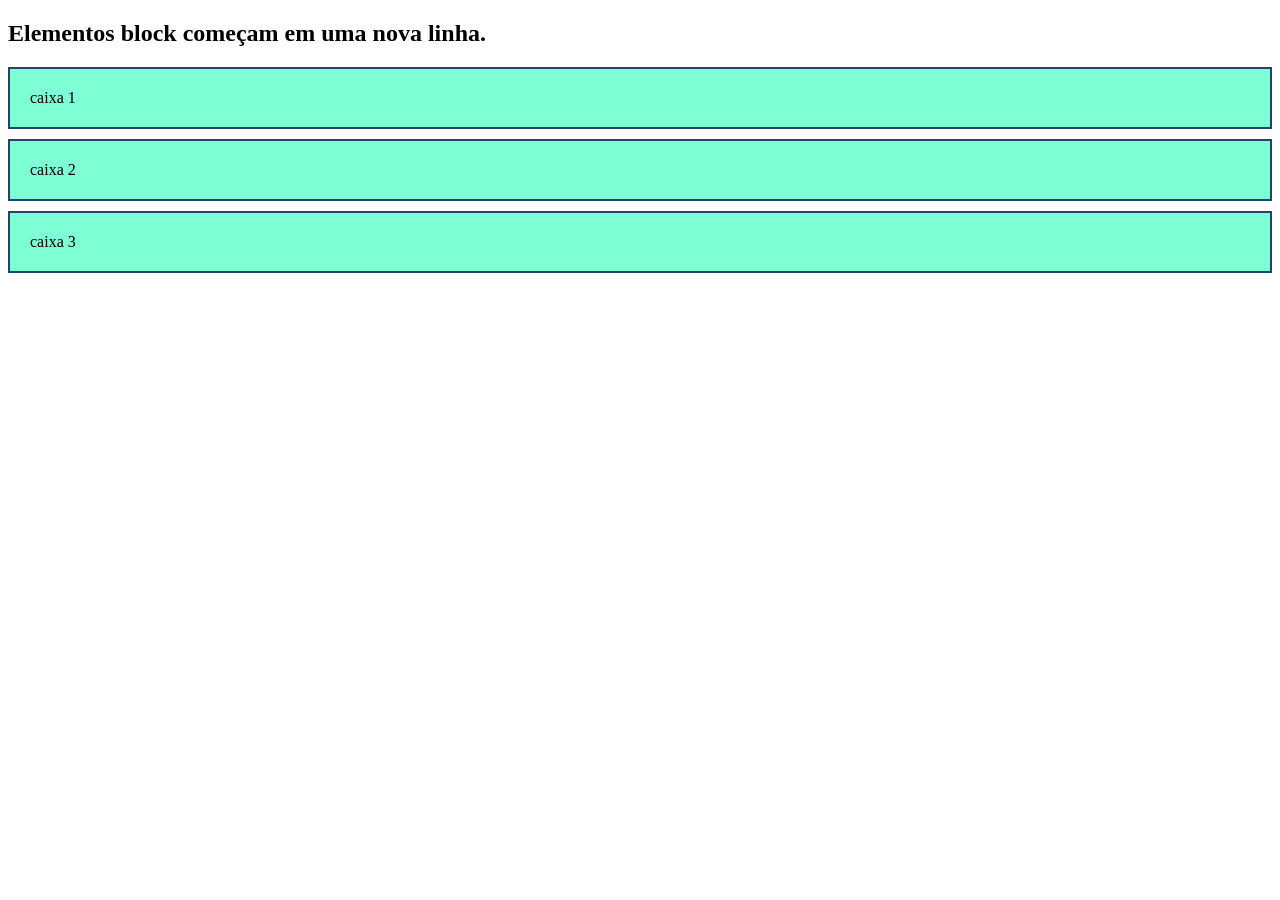
==== index.html @ 7a3a59e7 "caixa" ====
<!DOCTYPE html>
<html lang="pt-BR">
<head>
    <meta charset="UTF-8">
    <meta name="viewport" content="width=device-width, initial-scale=1.0">
    <title>Aula  com CSS</title>
      <link rel="stylesheet" href="/style.css">


</head>
<body>

<H2>Elementos block começam em uma nova linha.</H2>

<div class="caixa">caixa 1</div>
<div class="caixa">caixa 2</div>
<div class="caixa">caixa 3</div>

</body>
</html>
---- style.css ----
@import url('https://fonts.googleapis.com/css2?family=Black+Ops+One&family=Eater&family=Poppins:ital,wght@0,100;0,200;0,300;0,400;0,500;0,600;0,700;0,800;0,900;1,100;1,200;1,300;1,400;1,500;1,600;1,700;1,800;1,900&family=Redaction+50:ital,wght@0,400;0,700;1,400&family=Roboto:ital,wght@0,100..900;1,100..900&display=swap');
@import url('https://fonts.googleapis.com/css2?family=Black+Ops+One&family=Eater&family=Poppins:ital,wght@0,100;0,200;0,300;0,400;0,500;0,600;0,700;0,800;0,900;1,100;1,200;1,300;1,400;1,500;1,600;1,700;1,800;1,900&family=Redaction+50:ital,wght@0,400;0,700;1,400&family=Roboto:ital,wght@0,100..900;1,100..900&family=Science+Gothic:wght@100..900&display=swap');

   .caixa{
      display: black;
      background-color: aquamarine;
      border: 2px solid #246;
      padding: 20px;
      margin-bottom: 10px;
   }
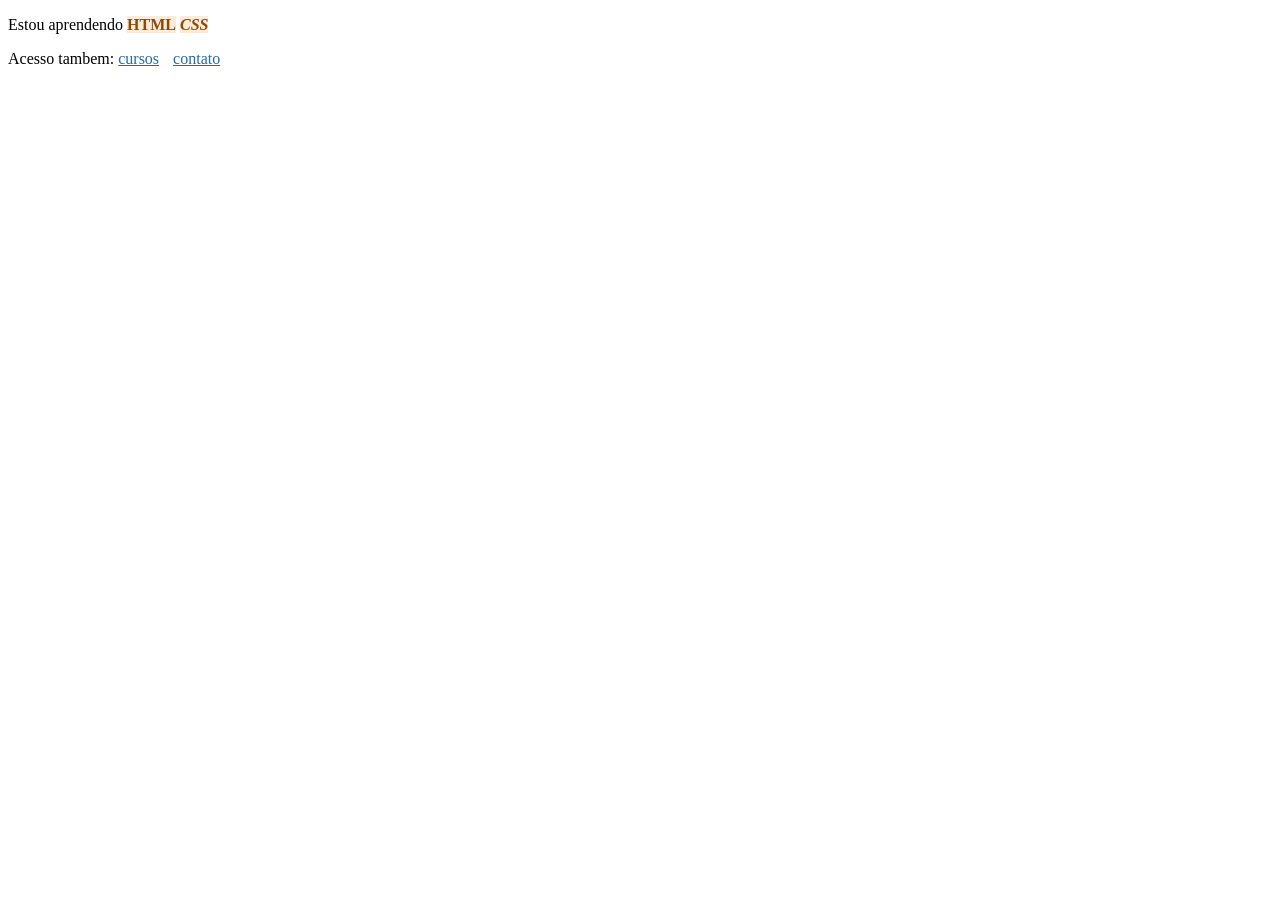
==== commit 3430e86d: "in-line sempre in-line" ====
--- a/index.html
+++ b/index.html
@@ -10,11 +10,16 @@
 </head>
 <body>
 
-<H2>Elementos block começam em uma nova linha.</H2>
+    <P>
+      Estou aprendendo
+      <strong>HTML</strong>
+      <em><strong>CSS</strong></em>
+    </P>
+    <p>Acesso tambem:
+        <a href="#">cursos</a>
+        <a href="#">contato</a>
+    </p>
 
-<div class="caixa">caixa 1</div>
-<div class="caixa">caixa 2</div>
-<div class="caixa">caixa 3</div>
-
+    
 </body>
 </html>
--- a/style.css
+++ b/style.css
@@ -1,10 +1,11 @@
 @import url('https://fonts.googleapis.com/css2?family=Black+Ops+One&family=Eater&family=Poppins:ital,wght@0,100;0,200;0,300;0,400;0,500;0,600;0,700;0,800;0,900;1,100;1,200;1,300;1,400;1,500;1,600;1,700;1,800;1,900&family=Redaction+50:ital,wght@0,400;0,700;1,400&family=Roboto:ital,wght@0,100..900;1,100..900&display=swap');
 @import url('https://fonts.googleapis.com/css2?family=Black+Ops+One&family=Eater&family=Poppins:ital,wght@0,100;0,200;0,300;0,400;0,500;0,600;0,700;0,800;0,900;1,100;1,200;1,300;1,400;1,500;1,600;1,700;1,800;1,900&family=Redaction+50:ital,wght@0,400;0,700;1,400&family=Roboto:ital,wght@0,100..900;1,100..900&family=Science+Gothic:wght@100..900&display=swap');
 
-   .caixa{
-      display: black;
-      background-color: aquamarine;
-      border: 2px solid #246;
-      padding: 20px;
-      margin-bottom: 10px;
-   }+      strong{
+         background-color: #fcebd8;
+         color: #8a4b08;
+      }
+      a{
+         color: #246b9e;
+         margin-right: 10px;
+      }
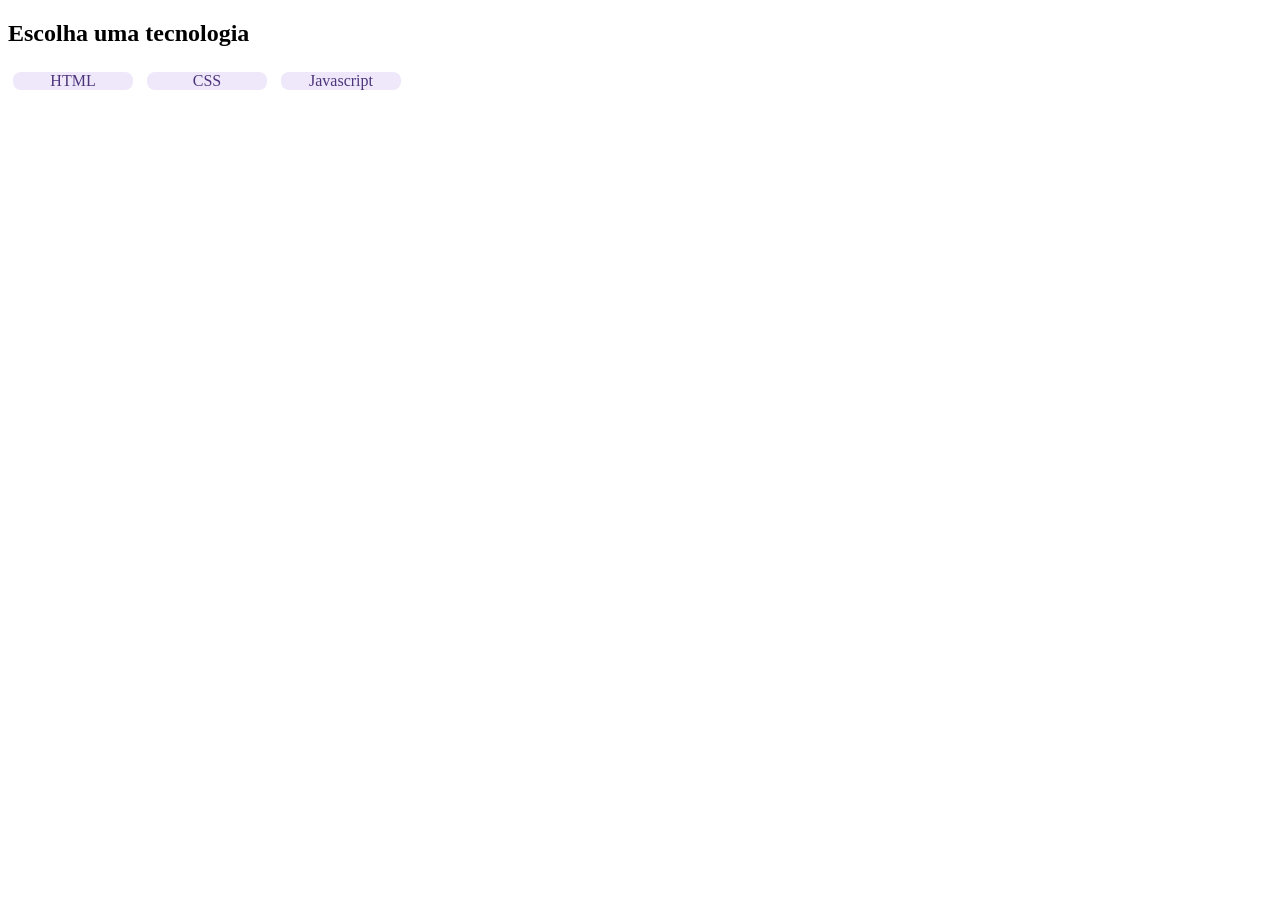
==== commit 0ed6bf36: "CAIXAS" ====
--- a/index.html
+++ b/index.html
@@ -10,16 +10,11 @@
 </head>
 <body>
 
-    <P>
-      Estou aprendendo
-      <strong>HTML</strong>
-      <em><strong>CSS</strong></em>
-    </P>
-    <p>Acesso tambem:
-        <a href="#">cursos</a>
-        <a href="#">contato</a>
-    </p>
+    <h2>Escolha uma tecnologia</h2>
 
-    
+    <span class="tag">HTML</span>
+    <span class="tag">CSS</span>
+    <span class="tag">Javascript</span>
+
 </body>
 </html>
--- a/style.css
+++ b/style.css
@@ -1,11 +1,13 @@
 @import url('https://fonts.googleapis.com/css2?family=Black+Ops+One&family=Eater&family=Poppins:ital,wght@0,100;0,200;0,300;0,400;0,500;0,600;0,700;0,800;0,900;1,100;1,200;1,300;1,400;1,500;1,600;1,700;1,800;1,900&family=Redaction+50:ital,wght@0,400;0,700;1,400&family=Roboto:ital,wght@0,100..900;1,100..900&display=swap');
 @import url('https://fonts.googleapis.com/css2?family=Black+Ops+One&family=Eater&family=Poppins:ital,wght@0,100;0,200;0,300;0,400;0,500;0,600;0,700;0,800;0,900;1,100;1,200;1,300;1,400;1,500;1,600;1,700;1,800;1,900&family=Redaction+50:ital,wght@0,400;0,700;1,400&family=Roboto:ital,wght@0,100..900;1,100..900&family=Science+Gothic:wght@100..900&display=swap');
 
-      strong{
-         background-color: #fcebd8;
-         color: #8a4b08;
-      }
-      a{
-         color: #246b9e;
-         margin-right: 10px;
-      }+   .tag{
+      display: inline-block;
+      width: 120px;
+      padding-right: 15px 10px;
+      margin: 5px;
+      background-color: #eee8fa;
+      color: #4d347a;
+      text-align: center;
+      border-radius: 8px;
+   }
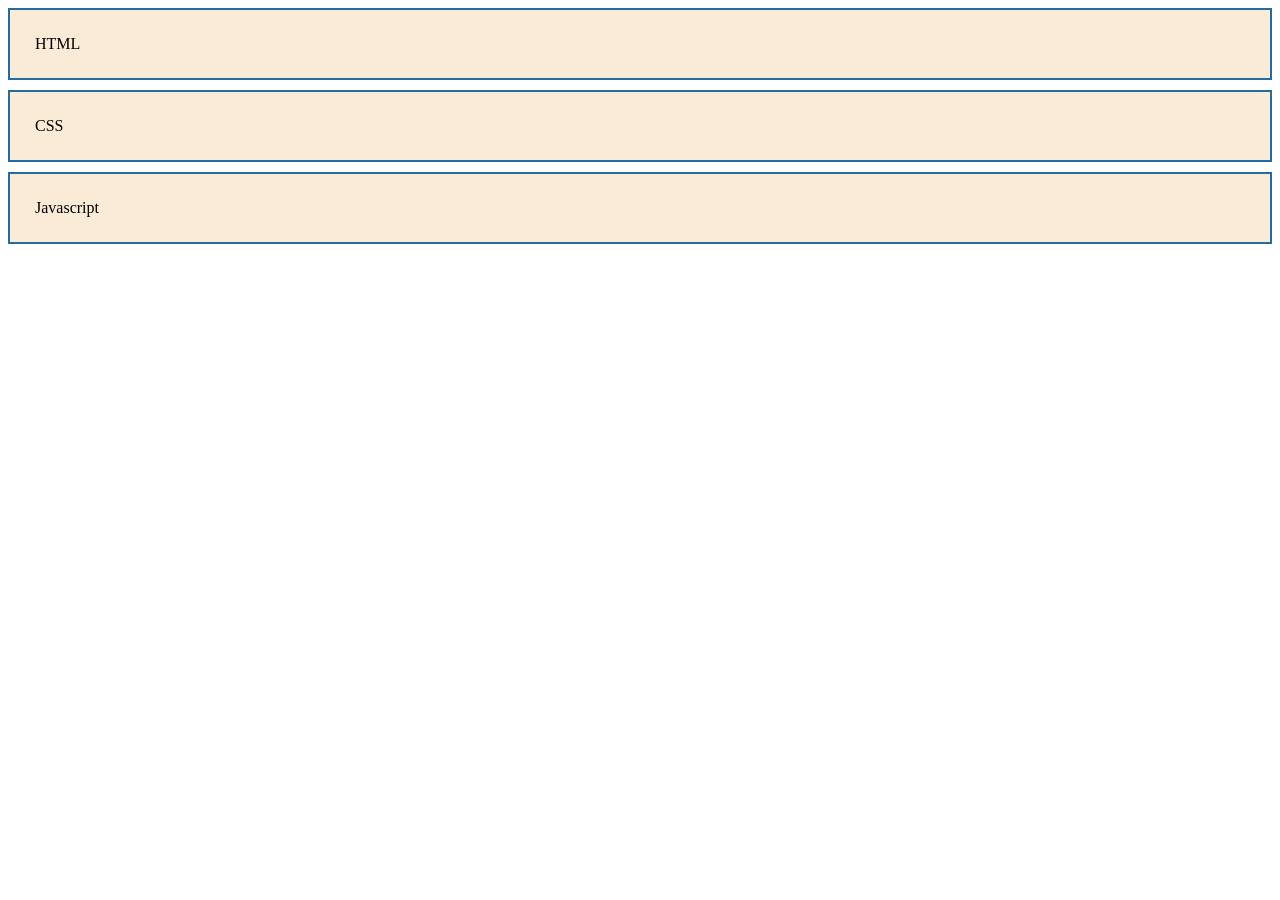
==== commit 33a80d54: "Row" ====
--- a/index.html
+++ b/index.html
@@ -10,11 +10,11 @@
 </head>
 <body>
 
-    <h2>Escolha uma tecnologia</h2>
-
-    <span class="tag">HTML</span>
-    <span class="tag">CSS</span>
-    <span class="tag">Javascript</span>
-
+  
+<div class="container">
+    <div class="item">HTML</div>
+    <div class="item">CSS</div>
+    <div class="item">Javascript</div>
+  </div>
 </body>
 </html>
--- a/style.css
+++ b/style.css
@@ -1,13 +1,14 @@
 @import url('https://fonts.googleapis.com/css2?family=Black+Ops+One&family=Eater&family=Poppins:ital,wght@0,100;0,200;0,300;0,400;0,500;0,600;0,700;0,800;0,900;1,100;1,200;1,300;1,400;1,500;1,600;1,700;1,800;1,900&family=Redaction+50:ital,wght@0,400;0,700;1,400&family=Roboto:ital,wght@0,100..900;1,100..900&display=swap');
 @import url('https://fonts.googleapis.com/css2?family=Black+Ops+One&family=Eater&family=Poppins:ital,wght@0,100;0,200;0,300;0,400;0,500;0,600;0,700;0,800;0,900;1,100;1,200;1,300;1,400;1,500;1,600;1,700;1,800;1,900&family=Redaction+50:ital,wght@0,400;0,700;1,400&family=Roboto:ital,wght@0,100..900;1,100..900&family=Science+Gothic:wght@100..900&display=swap');
 
-   .tag{
-      display: inline-block;
-      width: 120px;
-      padding-right: 15px 10px;
-      margin: 5px;
-      background-color: #eee8fa;
-      color: #4d347a;
-      text-align: center;
-      border-radius: 8px;
-   }+   .container{
+      display: flex;
+      gap: 10px;
+      flex-direction: column;
+   }
+
+   .item{
+      background-color: antiquewhite;
+      border: 2px solid #246b9e;
+      padding: 25px;
+   }
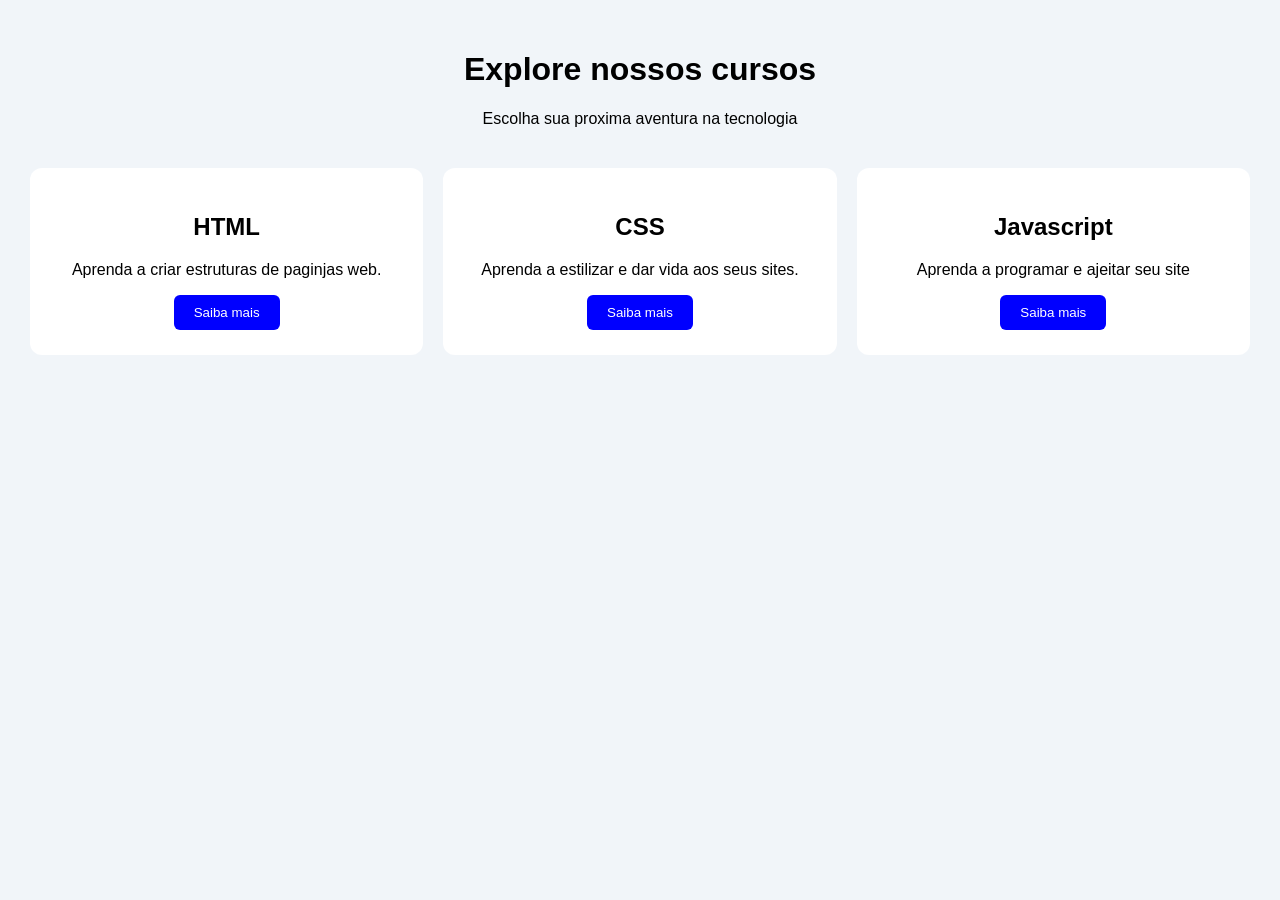
==== commit 366ee5f7: "Caixas 2.0" ====
--- a/index.html
+++ b/index.html
@@ -10,11 +10,29 @@
 </head>
 <body>
 
-  
-<div class="container">
-    <div class="item">HTML</div>
-    <div class="item">CSS</div>
-    <div class="item">Javascript</div>
-  </div>
+  <header>
+    <h1>Explore nossos cursos</h1>
+    <p>Escolha sua proxima aventura na tecnologia</p>
+  </header>
+    <main class="container">
+
+      <div class="card">
+
+        <h2>HTML</h2>
+        <p>Aprenda a criar estruturas de paginjas web.</p>
+        <button>Saiba mais</button>
+
+      </div>
+      <div class="card">
+        <h2>CSS</h2>
+        <p>Aprenda a estilizar e dar vida aos seus sites.</p>
+        <button>Saiba mais</button>
+      </div>
+      <div class="card">
+        <h2>Javascript</h2>
+        <p>Aprenda a programar e ajeitar seu site</p>
+        <button>Saiba mais</button>
+      </div>
+    </main>
 </body>
 </html>
--- a/style.css
+++ b/style.css
@@ -1,14 +1,44 @@
 @import url('https://fonts.googleapis.com/css2?family=Black+Ops+One&family=Eater&family=Poppins:ital,wght@0,100;0,200;0,300;0,400;0,500;0,600;0,700;0,800;0,900;1,100;1,200;1,300;1,400;1,500;1,600;1,700;1,800;1,900&family=Redaction+50:ital,wght@0,400;0,700;1,400&family=Roboto:ital,wght@0,100..900;1,100..900&display=swap');
 @import url('https://fonts.googleapis.com/css2?family=Black+Ops+One&family=Eater&family=Poppins:ital,wght@0,100;0,200;0,300;0,400;0,500;0,600;0,700;0,800;0,900;1,100;1,200;1,300;1,400;1,500;1,600;1,700;1,800;1,900&family=Redaction+50:ital,wght@0,400;0,700;1,400&family=Roboto:ital,wght@0,100..900;1,100..900&family=Science+Gothic:wght@100..900&display=swap');
 
-   .container{
-      display: flex;
-      gap: 10px;
-      flex-direction: column;
-   }
+ *{
 
-   .item{
-      background-color: antiquewhite;
-      border: 2px solid #246b9e;
-      padding: 25px;
-   }
+ }
+ 
+ body{
+   font-family: Arial, Helvetica, sans-serif;
+   background-color: #f1f5f9;
+   margin: 0;
+   padding: 30px;
+ }
+
+ header{
+   text-align: center;
+   margin-bottom: 40px;
+ }
+ .container{
+   display: flex;
+   gap: 20px;
+ }
+ .card{
+   background-color: white;
+   padding: 25px;
+   border-radius: 12px;
+   flex: 1;
+   text-align: center;
+ }
+
+ button{
+   background-color: blue;
+   color: white;
+   border: none;
+   padding: 10px 20px;
+   border-radius: 6px;
+   cursor: pointer;
+   transition: 0.3s;
+ }
+
+ button:hover{
+   background-color: rgb(2, 0, 133);
+   transform: translateX(5px);
+ }
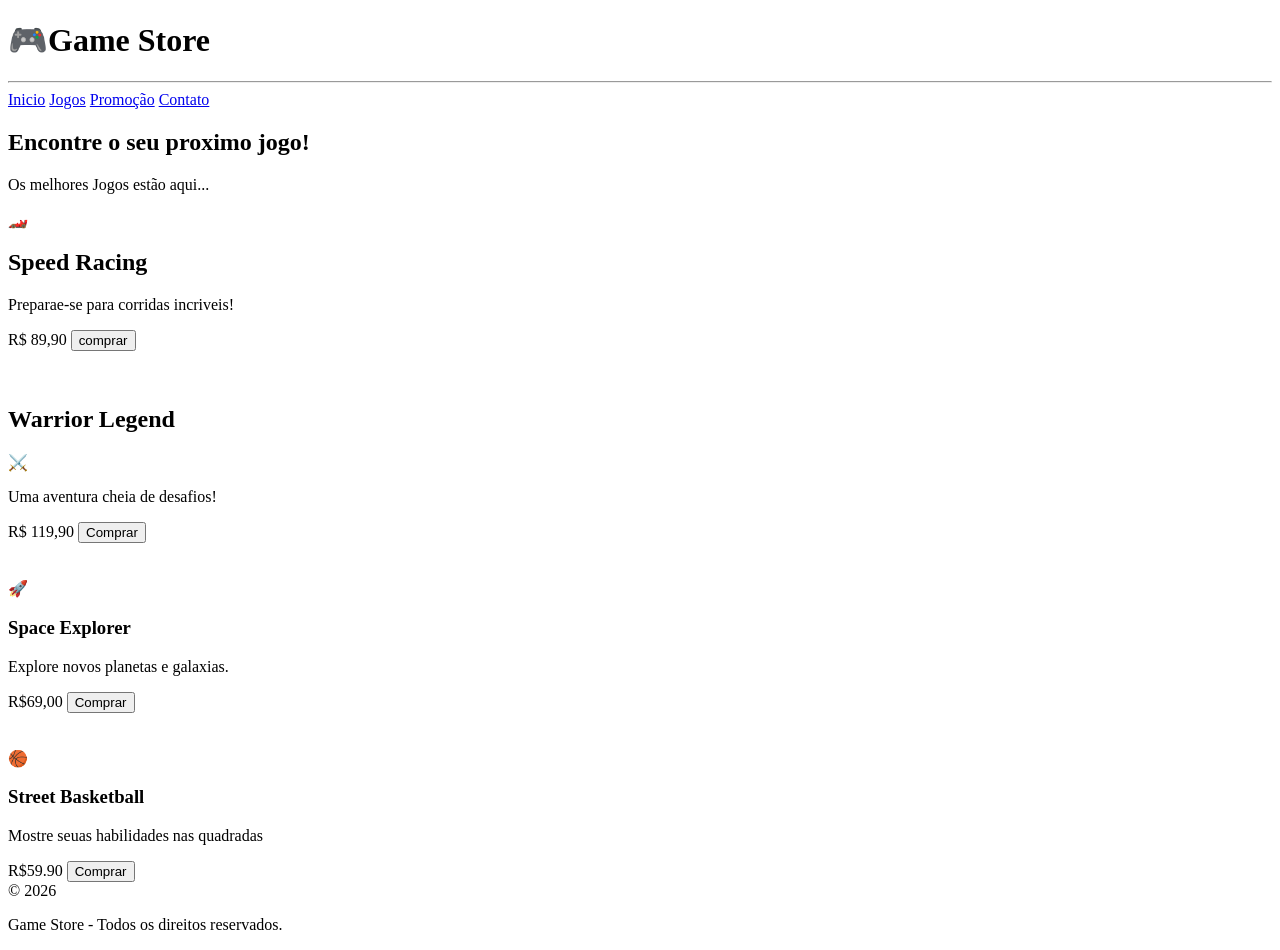
==== commit 31a84849: "GAMES" ====
--- a/index.html
+++ b/index.html
@@ -10,29 +10,58 @@
 </head>
 <body>
 
-  <header>
-    <h1>Explore nossos cursos</h1>
-    <p>Escolha sua proxima aventura na tecnologia</p>
+  <header class="topo">
+    <h1>🎮Game Store</h1>
+    <hr>
+    <nav>
+      <a href="#">Inicio</a>
+      <a href="#">Jogos</a>
+      <a href="#">Promoção</a>
+      <a href="#">Contato</a>
+    </nav>
   </header>
-    <main class="container">
+<section class="destaque">
+  <h2>Encontre o seu proximo jogo!</h2>
+  <p>Os melhores Jogos estão aqui...</p>
+</section>
+<main class="container">
+  <div class="card">
+      <div class="imagem imagem">🏎️</div>
+      <h2>Speed Racing</h2>
+      <p>Preparae-se para corridas incriveis!</p>
+      <span>R$ 89,90</span>
+      <button>comprar</button>
+  </div>
+  <br><br>
+  <div class="card">
+    <h2>Warrior Legend</h2>
+    <div class="imagem imagem 2 ">⚔️</div>
+    <p>Uma aventura cheia de desafios!</p>
+    <span>R$ 119,90</span>
+    <button>Comprar</button>
+  </div>
+  <br><br>
+  <div class="card]">
+    <div class="imagem imagem3">🚀</div>
+    <h3>Space Explorer</h3>
+    <p>Explore novos planetas e galaxias.</p>
+    <span>R$69,00</span>
+    <button>Comprar</button>
+  </div>
+  <br><br>
+  <div class="card">
+    <div class="imagem imagem4">🏀</div>
+    <h3>Street Basketball</h3>
+    <p>Mostre seuas habilidades nas quadradas</p>
+    <span>R$59.90</span>
+    <button>Comprar</button>
+  </div>
+</main>
 
-      <div class="card">
+  <footer>
+    &copy; <time datetime="2026">2026</time>
+    <p>Game Store - Todos os direitos reservados.</p>
+  </footer>
 
-        <h2>HTML</h2>
-        <p>Aprenda a criar estruturas de paginjas web.</p>
-        <button>Saiba mais</button>
-
-      </div>
-      <div class="card">
-        <h2>CSS</h2>
-        <p>Aprenda a estilizar e dar vida aos seus sites.</p>
-        <button>Saiba mais</button>
-      </div>
-      <div class="card">
-        <h2>Javascript</h2>
-        <p>Aprenda a programar e ajeitar seu site</p>
-        <button>Saiba mais</button>
-      </div>
-    </main>
 </body>
 </html>
--- a/style.css
+++ b/style.css
@@ -1,44 +1,4 @@
 @import url('https://fonts.googleapis.com/css2?family=Black+Ops+One&family=Eater&family=Poppins:ital,wght@0,100;0,200;0,300;0,400;0,500;0,600;0,700;0,800;0,900;1,100;1,200;1,300;1,400;1,500;1,600;1,700;1,800;1,900&family=Redaction+50:ital,wght@0,400;0,700;1,400&family=Roboto:ital,wght@0,100..900;1,100..900&display=swap');
 @import url('https://fonts.googleapis.com/css2?family=Black+Ops+One&family=Eater&family=Poppins:ital,wght@0,100;0,200;0,300;0,400;0,500;0,600;0,700;0,800;0,900;1,100;1,200;1,300;1,400;1,500;1,600;1,700;1,800;1,900&family=Redaction+50:ital,wght@0,400;0,700;1,400&family=Roboto:ital,wght@0,100..900;1,100..900&family=Science+Gothic:wght@100..900&display=swap');
 
- *{
 
- }
- 
- body{
-   font-family: Arial, Helvetica, sans-serif;
-   background-color: #f1f5f9;
-   margin: 0;
-   padding: 30px;
- }
-
- header{
-   text-align: center;
-   margin-bottom: 40px;
- }
- .container{
-   display: flex;
-   gap: 20px;
- }
- .card{
-   background-color: white;
-   padding: 25px;
-   border-radius: 12px;
-   flex: 1;
-   text-align: center;
- }
-
- button{
-   background-color: blue;
-   color: white;
-   border: none;
-   padding: 10px 20px;
-   border-radius: 6px;
-   cursor: pointer;
-   transition: 0.3s;
- }
-
- button:hover{
-   background-color: rgb(2, 0, 133);
-   transform: translateX(5px);
- }
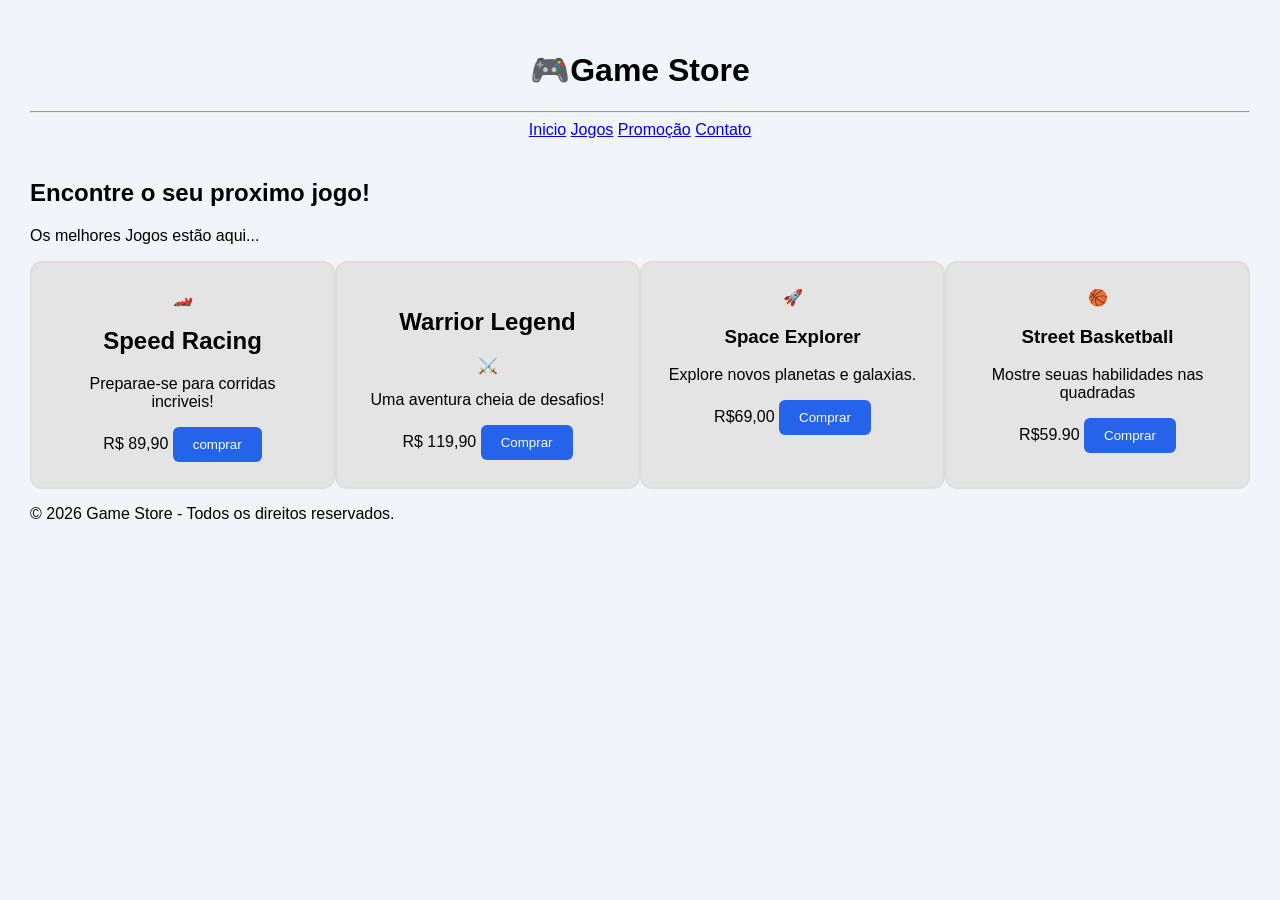
==== commit 6dd321ad: "Loja games" ====
--- a/index.html
+++ b/index.html
@@ -32,7 +32,6 @@
       <span>R$ 89,90</span>
       <button>comprar</button>
   </div>
-  <br><br>
   <div class="card">
     <h2>Warrior Legend</h2>
     <div class="imagem imagem 2 ">⚔️</div>
@@ -40,15 +39,13 @@
     <span>R$ 119,90</span>
     <button>Comprar</button>
   </div>
-  <br><br>
-  <div class="card]">
+  <div class="card">
     <div class="imagem imagem3">🚀</div>
     <h3>Space Explorer</h3>
     <p>Explore novos planetas e galaxias.</p>
     <span>R$69,00</span>
     <button>Comprar</button>
   </div>
-  <br><br>
   <div class="card">
     <div class="imagem imagem4">🏀</div>
     <h3>Street Basketball</h3>
@@ -59,8 +56,10 @@
 </main>
 
   <footer>
+    <p>
     &copy; <time datetime="2026">2026</time>
-    <p>Game Store - Todos os direitos reservados.</p>
+    Game Store - Todos os direitos reservados.
+  </p>
   </footer>
 
 </body>
--- a/style.css
+++ b/style.css
@@ -2,3 +2,60 @@
 @import url('https://fonts.googleapis.com/css2?family=Black+Ops+One&family=Eater&family=Poppins:ital,wght@0,100;0,200;0,300;0,400;0,500;0,600;0,700;0,800;0,900;1,100;1,200;1,300;1,400;1,500;1,600;1,700;1,800;1,900&family=Redaction+50:ital,wght@0,400;0,700;1,400&family=Roboto:ital,wght@0,100..900;1,100..900&family=Science+Gothic:wght@100..900&display=swap');
 
 
+:root{
+        --cor-fundo: #f1f5f9;
+        --cor-card: rgb(228, 228, 228);
+        --cor-borda: rgb(224, 221, 221);
+        --cor-botap: #2563eb;
+        --cor-houver:rgb(0, 47, 255);
+        --cor-texto:white;
+
+        --espacamento:20px;
+        --arrendondamento:12px;
+        --trancisao:0.3s;
+}   
+
+*{
+    box-sizing: border-box;
+}
+
+body{
+    font-family: Arial, Helvetica, sans-serif;
+    background-color: var(--cor-fundo);
+    margin: 0;
+    padding: 30px;
+}
+header{
+    text-align: center;
+    margin-bottom: 40px;
+}
+
+.container{
+    display: flex;
+    gap: var(--cor-card);
+    /*flex direction column: */
+}
+
+.card{
+    border: 2px solid var(--cor-borda);
+    background-color: var(--cor-card);
+    padding: 25px;
+    border-radius: var(--arrendondamento);
+    flex: 1;
+    text-align: center;
+}
+
+button{
+    background-color: var(--cor-botap);
+    color: var(--cor-texto);
+    border: none;
+    padding: 10px 20px;
+    border-radius: 6px;
+    cursor: pointer;
+    transition: var(--trancisao);
+}
+
+button:hover{
+    background-color: var(--cor-houver);
+    transform: translateX(5px);
+}
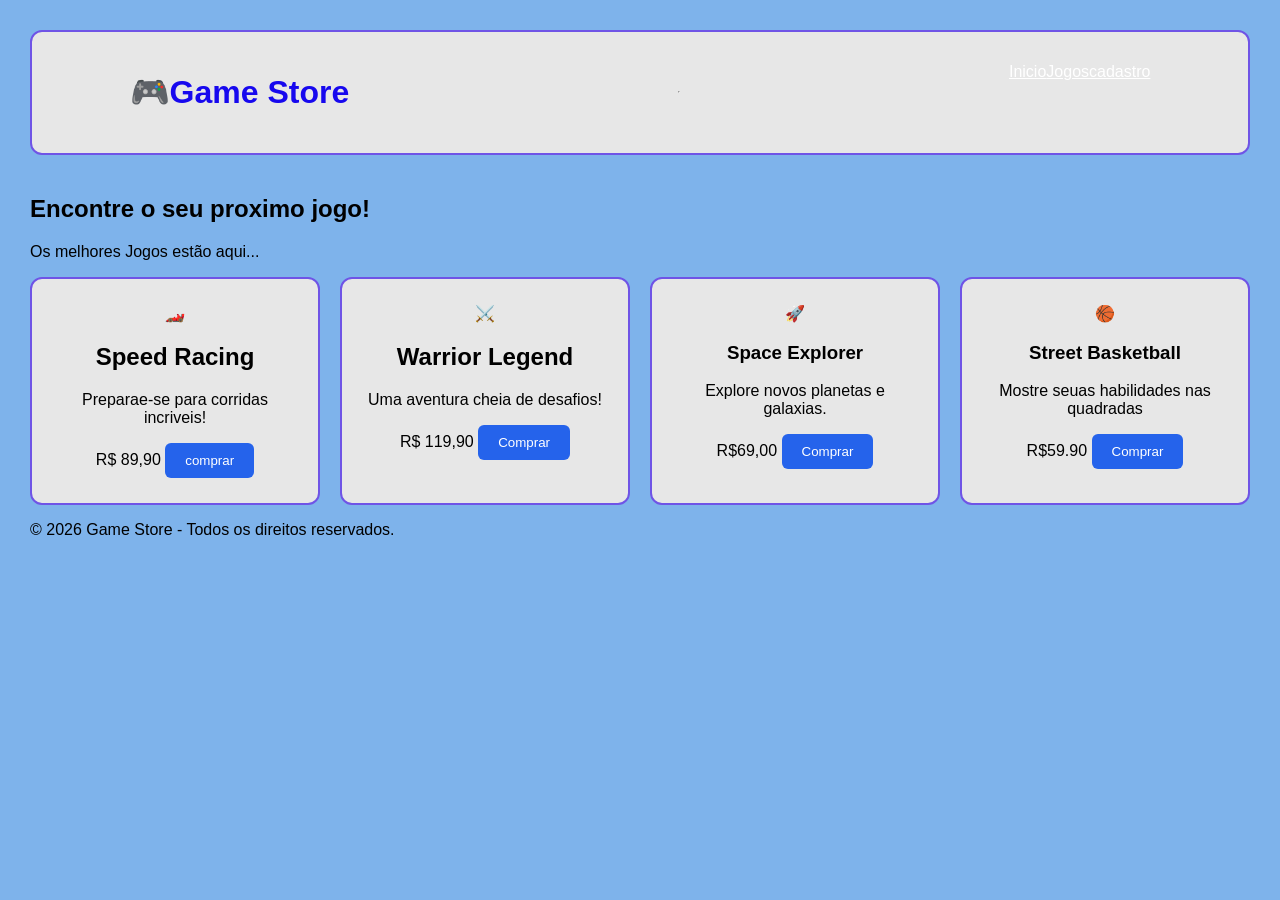
==== commit a9ba0e43: "Game Store 90%" ====
--- a/index.html
+++ b/index.html
@@ -14,10 +14,9 @@
     <h1>🎮Game Store</h1>
     <hr>
     <nav>
-      <a href="#">Inicio</a>
-      <a href="#">Jogos</a>
-      <a href="#">Promoção</a>
-      <a href="#">Contato</a>
+      <a href="/index.html">Inicio</a>
+      <a href="/jogos">Jogos</a>
+      <a href="/cadastro.html">cadastro</a>
     </nav>
   </header>
 <section class="destaque">
@@ -33,8 +32,8 @@
       <button>comprar</button>
   </div>
   <div class="card">
+    <div class="imagem imagem 2 ">⚔️</div>
     <h2>Warrior Legend</h2>
-    <div class="imagem imagem 2 ">⚔️</div>
     <p>Uma aventura cheia de desafios!</p>
     <span>R$ 119,90</span>
     <button>Comprar</button>
--- a/style.css
+++ b/style.css
@@ -3,16 +3,17 @@
 
 
 :root{
-        --cor-fundo: #f1f5f9;
-        --cor-card: rgb(228, 228, 228);
-        --cor-borda: rgb(224, 221, 221);
+        --cor-fundo: #7eb3eb;
+        --cor-card: rgb(231, 231, 231);
+        --cor-borda: rgb(111, 84, 230);
         --cor-botap: #2563eb;
-        --cor-houver:rgb(0, 47, 255);
-        --cor-texto:white;
+        --cor-houver:rgb(41, 17, 180);
+        --cor-texto:rgb(255, 255, 255);
+        --cor-principal:rgb(23, 8, 238);
 
         --espacamento:20px;
         --arrendondamento:12px;
-        --trancisao:0.3s;
+        --transicao:0.3s;
 }   
 
 *{
@@ -25,6 +26,44 @@
     margin: 0;
     padding: 30px;
 }
+
+.topo{  
+    display: flex;
+    justify-content: space-between ;
+    align-items: center;
+    padding: 20px 8%;
+    background-color: var(--cor-card);
+    border-radius: var(--arrendondamento);
+    border: 2px solid var(--cor-borda);
+}
+
+.topo h1{
+    color: var(--cor-principal);
+}
+
+nav{
+    display: flex;
+    gap: var(--cor-texto);
+}
+
+nav a{
+    color: var(--cor-texto);
+    margin-bottom: 40px;
+}
+
+nav a:hover{
+    color: var(--cor-principal);
+}
+
+/* banner{
+    display: flex;
+    justify-content: space-around;
+    align-items: center;
+    gap: var(--espacamento);
+    padding: 70px 8%;
+    background-color: linear-gradient(120deg, #312e81, #0f172a);
+} */
+
 header{
     text-align: center;
     margin-bottom: 40px;
@@ -32,7 +71,7 @@
 
 .container{
     display: flex;
-    gap: var(--cor-card);
+    gap: var(--espacamento);
     /*flex direction column: */
 }
 
@@ -52,10 +91,10 @@
     padding: 10px 20px;
     border-radius: 6px;
     cursor: pointer;
-    transition: var(--trancisao);
+    transition: var(--transicao);
 }
 
 button:hover{
     background-color: var(--cor-houver);
     transform: translateX(5px);
-}+}
